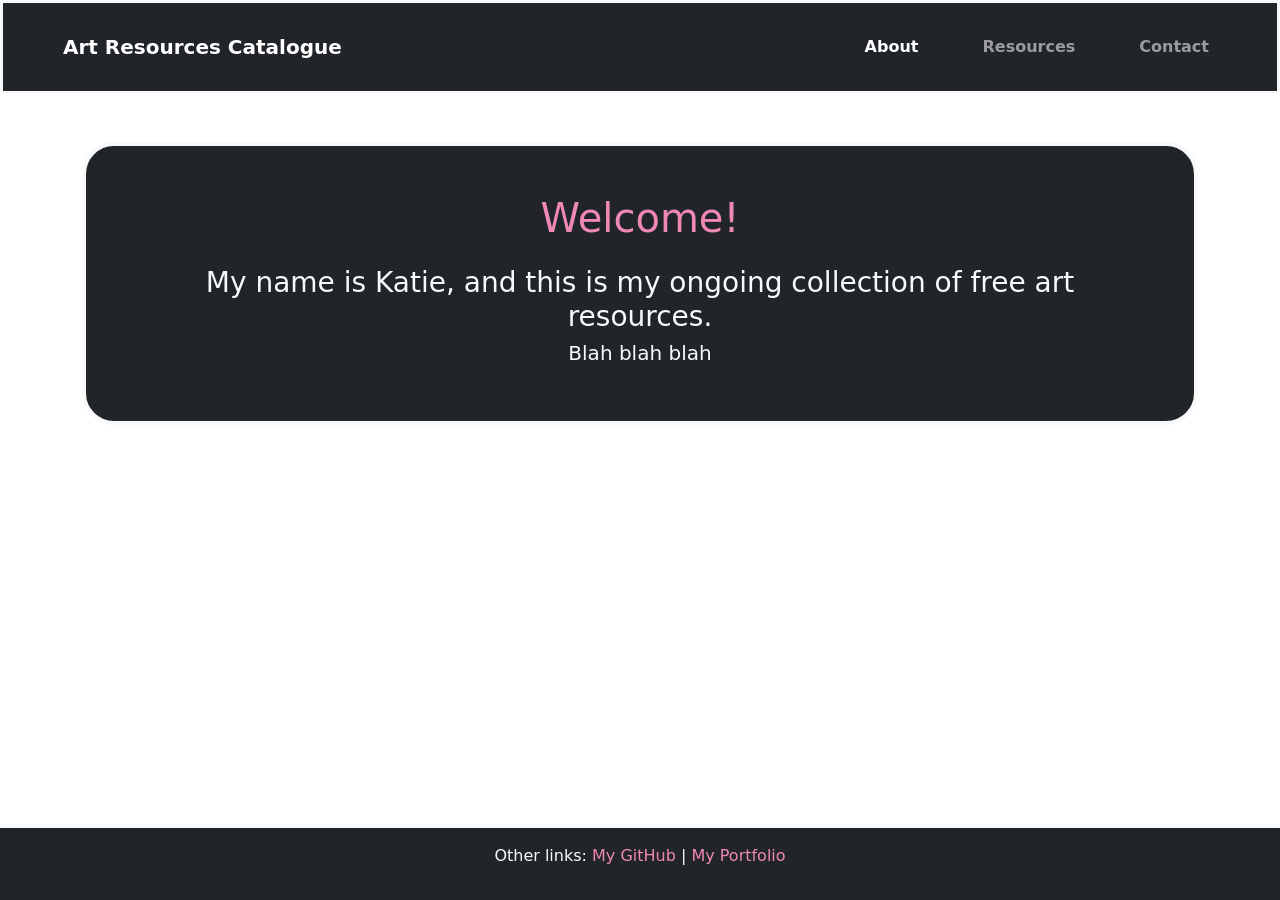
==== index.html @ 1f0ffc0b "Added files via upload Initial commit, wip" ====
<!DOCTYPE html>
<html lang="en">
  <head>
    <title>Art Resources Catalogue</title>
    <meta charset="UTF-8" />
    <meta name="viewport" content="width=device-width" />
    <link
      href="https://cdn.jsdelivr.net/npm/bootstrap@5.3.8/dist/css/bootstrap.min.css"
      rel="stylesheet"
      integrity="sha384-sRIl4kxILFvY47J16cr9ZwB07vP4J8+LH7qKQnuqkuIAvNWLzeN8tE5YBujZqJLB"
      crossorigin="anonymous"
    />
    <link href="custom-styles.css" rel="stylesheet"/>
    <script src="https://ajax.googleapis.com/ajax/libs/jquery/3.7.1/jquery.min.js"></script>
    <script src="script.js"></script>
  </head>
  <body class="d-flex flex-column min-vh-100">
    <nav class="navbar navbar-expand-lg bg-dark navbar-dark border border-light border-3">
        <div class="container-fluid">
            <a class="navbar-brand me-auto m-3 fw-bold mx-lg-5 fs-5" href="#">Art Resources Catalogue</a>
            <button class="navbar-toggler" type="button" data-bs-toggle="collapse" 
                data-bs-target="#navbarSupportedContent" aria-controls="navbarSupportedContent"
                aria-expanded="false" aria-label="Toggle navigation">
                <span class="navbar-toggler-icon"></span>
            </button> 
            <div class="collapse navbar-collapse" id="navbarSupportedContent">
                <ul class="navbar-nav ms-auto fw-bold mx-5 gap-2 gap-lg-5 fs-6">
                    <li class="nav-item">
                        <a class="nav-link active" aria-current="page" href="index.html">About</a>
                    </li>
                    <li class="nav-item">
                        <a class="nav-link" href="resources.html">Resources</a>
                    </li>
                    <li class="nav-item">
                        <a class="nav-link" href="contact.html">Contact</a>
                    </li>
                </ul>
            </div>
        </div>
    </nav>

    <main class="container mt-5 text-light flex-grow-1">
        <div class="p-5 bg-dark border border-light border-4 rounded-5 text-center">
            <h1 class="pink pb-3">Welcome!</h1>
            <h3>My name is Katie, and this is my ongoing collection of free art resources.</h3>
            <p class="h5">Blah blah blah</p>
        </div>
        
    </main>

    <footer class="container-fluid mt-auto bg-dark p-3 text-light text-center border-top border-light border-3">
        <div>
            <p>Other links: 
                <a href="https://github.com/Katie-Eastman" target="_blank" class="pink clickable-pink text-decoration-none">My GitHub</a> |
                <a href="https://katie-eastman.github.io/Portfolio/" target="_blank" class="pink clickable-pink text-decoration-none">My Portfolio</a>
            </p>
        </div>
    </footer>
    <script
      src="https://cdn.jsdelivr.net/npm/bootstrap@5.3.8/dist/js/bootstrap.bundle.min.js"
      integrity="sha384-FKyoEForCGlyvwx9Hj09JcYn3nv7wiPVlz7YYwJrWVcXK/BmnVDxM+D2scQbITxI"
      crossorigin="anonymous"
    ></script>
  </body>
</html>
---- custom-styles.css ----
:root {
    --bs-primary: #ef88b5;
    --bs-primary-rgb: 239, 136, 181;
    --bs-secondary: #fc2f99;
    --bs-secondary-rgb: 252, 47, 153;
}

body {
    background-image: url("/images/pink-art-85-bg.png");
    background-position: center;
    background-size: cover;
    background-repeat: no-repeat;
    background-attachment: fixed;
}

.navbar-nav .nav-link:hover {
    transform: scale(1.15);
}

.pink {
    color: var(--bs-primary);
}

a.clickable-pink:hover {
    text-decoration: underline !important;
}
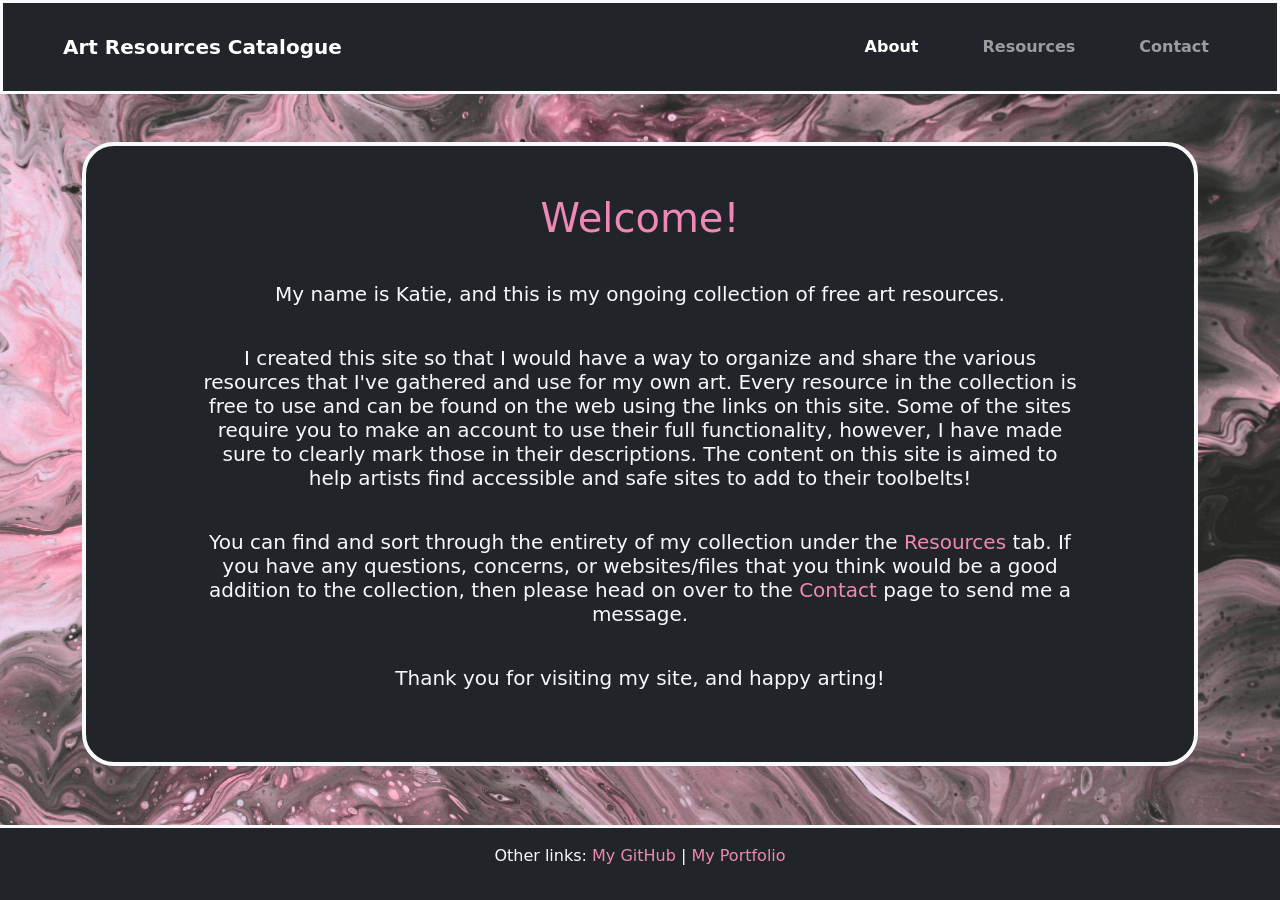
==== commit dd82f91e: "Update index.html" ====
--- a/index.html
+++ b/index.html
@@ -17,7 +17,7 @@
   <body class="d-flex flex-column min-vh-100">
     <nav class="navbar navbar-expand-lg bg-dark navbar-dark border border-light border-3">
         <div class="container-fluid">
-            <a class="navbar-brand me-auto m-3 fw-bold mx-lg-5 fs-5" href="#">Art Resources Catalogue</a>
+            <a class="navbar-brand me-auto m-3 fw-bold mx-lg-5 fs-5" href="index.html">Art Resources Catalogue</a>
             <button class="navbar-toggler" type="button" data-bs-toggle="collapse" 
                 data-bs-target="#navbarSupportedContent" aria-controls="navbarSupportedContent"
                 aria-expanded="false" aria-label="Toggle navigation">
@@ -40,10 +40,27 @@
     </nav>
 
     <main class="container mt-5 text-light flex-grow-1">
-        <div class="p-5 bg-dark border border-light border-4 rounded-5 text-center">
+        <div class="p-5 bg-dark border border-light border-4 rounded-5 text-center mb-5">
             <h1 class="pink pb-3">Welcome!</h1>
-            <h3>My name is Katie, and this is my ongoing collection of free art resources.</h3>
-            <p class="h5">Blah blah blah</p>
+            <p class="mx-5 p-3 h5">My name is Katie, and this is my ongoing collection of free art resources.</p>
+            <p class="h5 mx-5 p-3">I created this site so that I would have a way to organize and share
+                the various resources that I've gathered and use for my own art. Every resource in the collection
+                is free to use and can be found on the web using the links on this site. Some of
+                the sites require you to make an account to use their full functionality, however,
+                I have made sure to clearly mark those in their descriptions. The content on this
+                site is aimed to help artists find accessible and safe sites to add to their toolbelts!
+            </p>
+            <p class="h5 mx-5 p-3">
+                You can find and sort through the entirety of my collection under the 
+                <a href="resources.html" class="pink clickable-pink text-decoration-none">Resources</a>
+                tab. If you have any questions, concerns, or websites/files that you think would be
+                a good addition to the collection, then please head on over to the 
+                <a href="contact.html" class="pink clickable-pink text-decoration-none">Contact</a>
+                page to send me a message. 
+            </p>
+            <p class="h5 mx-5 p-3">
+                Thank you for visiting my site, and happy arting!
+            </p>
         </div>
         
     </main>
@@ -62,4 +79,4 @@
       crossorigin="anonymous"
     ></script>
   </body>
-</html>+</html>
--- a/custom-styles.css
+++ b/custom-styles.css
@@ -6,7 +6,7 @@
 }
 
 body {
-    background-image: url("/images/pink-art-85-bg.png");
+    background-image: url("images/pink-art-85-bg-compressed.png") !important;
     background-position: center;
     background-size: cover;
     background-repeat: no-repeat;
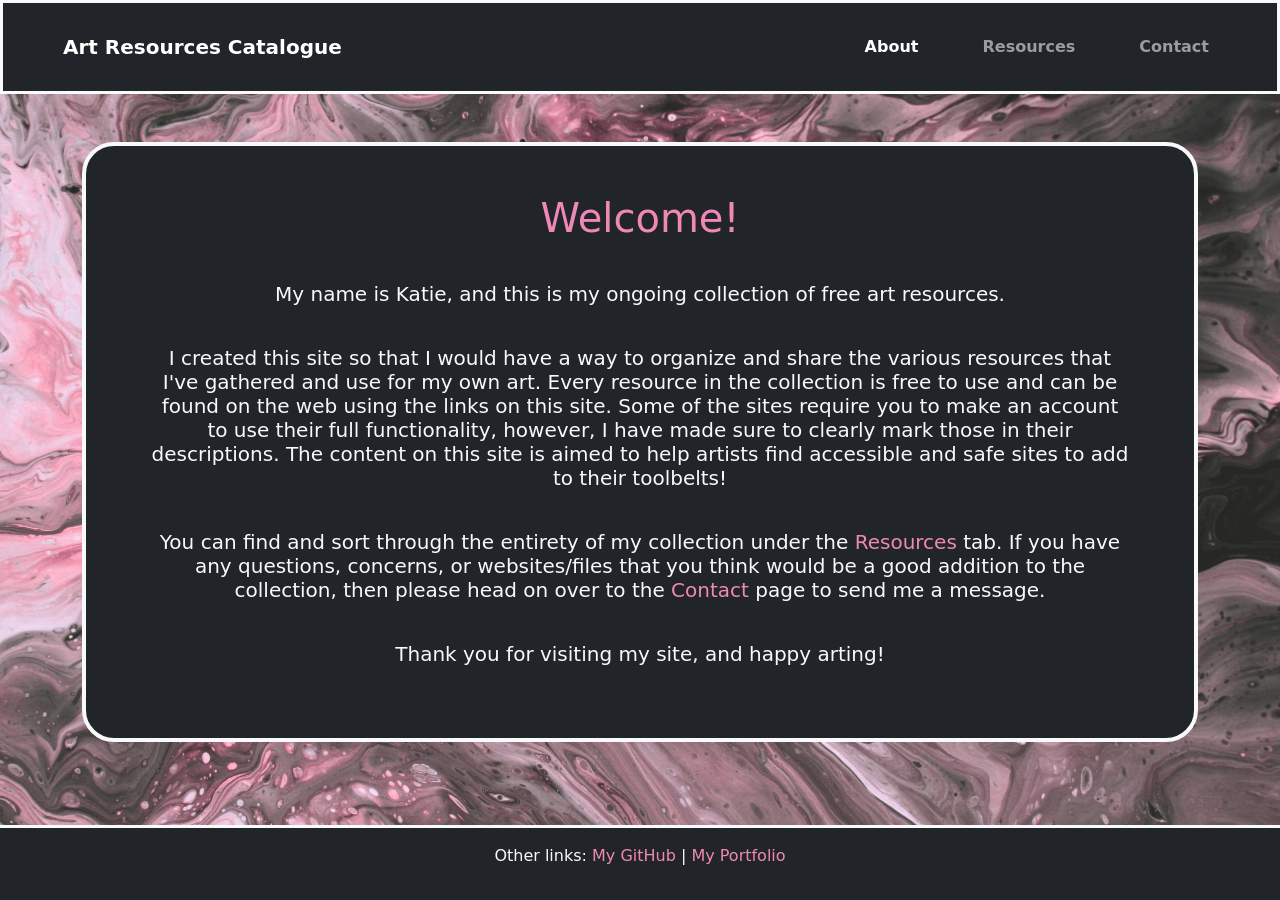
==== commit 8e6acc11: "Update index.html" ====
--- a/index.html
+++ b/index.html
@@ -40,27 +40,29 @@
     </nav>
 
     <main class="container mt-5 text-light flex-grow-1">
-        <div class="p-5 bg-dark border border-light border-4 rounded-5 text-center mb-5">
+        <div class="py-5 bg-dark border border-light border-4 rounded-5 text-center mb-5">
             <h1 class="pink pb-3">Welcome!</h1>
-            <p class="mx-5 p-3 h5">My name is Katie, and this is my ongoing collection of free art resources.</p>
-            <p class="h5 mx-5 p-3">I created this site so that I would have a way to organize and share
-                the various resources that I've gathered and use for my own art. Every resource in the collection
-                is free to use and can be found on the web using the links on this site. Some of
-                the sites require you to make an account to use their full functionality, however,
-                I have made sure to clearly mark those in their descriptions. The content on this
-                site is aimed to help artists find accessible and safe sites to add to their toolbelts!
-            </p>
-            <p class="h5 mx-5 p-3">
-                You can find and sort through the entirety of my collection under the 
-                <a href="resources.html" class="pink clickable-pink text-decoration-none">Resources</a>
-                tab. If you have any questions, concerns, or websites/files that you think would be
-                a good addition to the collection, then please head on over to the 
-                <a href="contact.html" class="pink clickable-pink text-decoration-none">Contact</a>
-                page to send me a message. 
-            </p>
-            <p class="h5 mx-5 p-3">
-                Thank you for visiting my site, and happy arting!
-            </p>
+            <div class="mx-lg-5">
+                <p class="p-3 h5">My name is Katie, and this is my ongoing collection of free art resources.</p>
+                <p class="h5 p-3">I created this site so that I would have a way to organize and share
+                    the various resources that I've gathered and use for my own art. Every resource in the collection
+                    is free to use and can be found on the web using the links on this site. Some of
+                    the sites require you to make an account to use their full functionality, however,
+                    I have made sure to clearly mark those in their descriptions. The content on this
+                    site is aimed to help artists find accessible and safe sites to add to their toolbelts!
+                </p>
+                <p class="h5 p-3">
+                    You can find and sort through the entirety of my collection under the 
+                    <a href="resources.html" class="pink clickable-pink text-decoration-none">Resources</a>
+                    tab. If you have any questions, concerns, or websites/files that you think would be
+                    a good addition to the collection, then please head on over to the 
+                    <a href="contact.html" class="pink clickable-pink text-decoration-none">Contact</a>
+                    page to send me a message. 
+                </p>
+                <p class="h5 p-3">
+                    Thank you for visiting my site, and happy arting!
+                </p>
+            </div>
         </div>
         
     </main>
--- a/custom-styles.css
+++ b/custom-styles.css
@@ -6,7 +6,7 @@
 }
 
 body {
-    background-image: url("images/pink-art-85-bg-compressed.png") !important;
+    background-image: url("images/pink-art-85-bg-compressed.png");
     background-position: center;
     background-size: cover;
     background-repeat: no-repeat;
@@ -24,3 +24,7 @@
 a.clickable-pink:hover {
     text-decoration: underline !important;
 }
+
+input:focus, textarea:focus, select:focus, button:hover {
+    box-shadow: 0px 0px 10px 3px var(--bs-primary) !important;
+}
